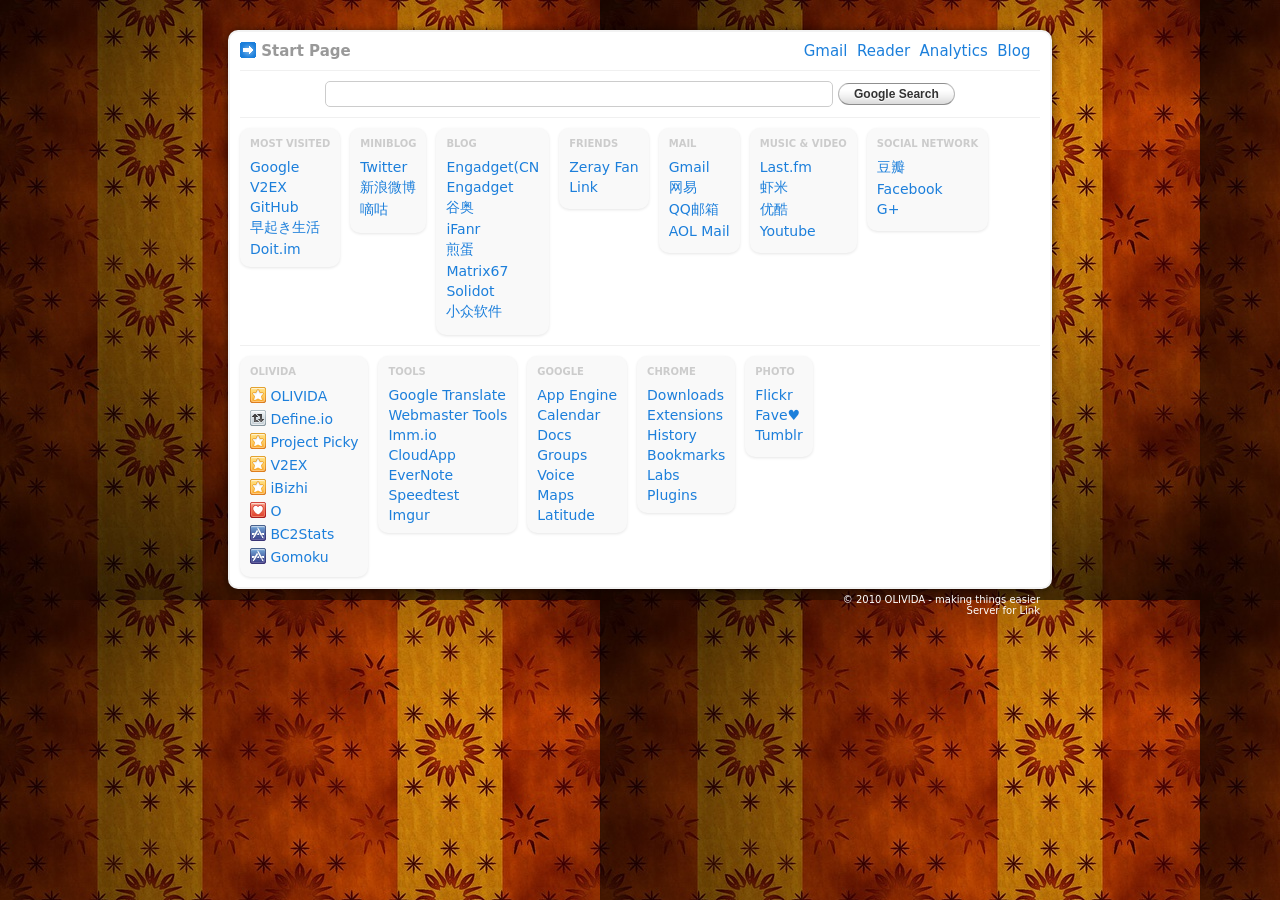
==== index.html @ 31456552 "Modify" ====
<!DOCTYPE html>
<html lang="zh-CN">
<head>
	<meta charset="UTF-8" />
	<title>Start Page</title>
	<link rel="stylesheet" type="text/css" media="screen"  href="static/css/style.css" />
	<link rel="shortcut icon" href="static/img/favicon.ico" />
	<script type="text/javascript" language="javascript">
	        window.onload = function() {
            document.getElementById("google").focus();
			
    </script>
	
    <script>
		var temp;
		function openTab(temp)
		{
			chrome.tabs.create({url: temp});
		}
		 function closeThisTab(info,tab)
		{
			chrome.tabs.remove(tab.id);
			
	</script>
</head>

<body>
	<div id="Root">
		<div style="float: right"><a href="https://mail.google.com">Gmail</a>&nbsp; <a href="https://www.google.com/reader">Reader</a>&nbsp; <a href="https://www.google.com/analytics">Analytics</a>&nbsp; <a href="http://blog.heylink.info">Blog</a>&nbsp;&nbsp;</div>
	  
		<strong style="color: #999"><img src="static/img/icon.png" align="absmiddle" style="margin-top: -4px;" /> Start Page</strong>
		<div class="sep"></div>
 
	  
	<div align="center">
		<form method="get" action="http://www.google.com/search?sourceid=navclient&gfns=1&q=">
			<input type="hidden" name="forid" value="1" />
			<input type="hidden" name="ie" value="UTF-8" />
			<input type="hidden" name="hl" value="en-US" />
			<input type="hidden" name="sourceid" value="navclient" />
			<input type="hidden" name="gfns" value="1" />
			<input type="text" name="q" id="google" class="sl" />
			<input type="submit" value="Google Search" class="super normal button" />
		</form>
	</div>
	<div class="sep"></div>
		
	<div class="column">
		<div class="column_title">MOST VISITED</div>
			<ul class="nav">
				<li><a href="http://www.google.com/">Google</a></li>
				<li><a href="http://v2ex.com">V2EX</a></li>
				<li><a href="http://www.github.com/">GitHub</a></li>
				<li><a href="http://www.hayaoki-seikatsu.com">早起き生活</a></li>
				<li><a href="http://doit.im/">Doit.im</a></li>
			</ul>
	</div>
  
	<div class="column">
		<div class="column_title">MINIBLOG</div>
			<ul class="nav">
				<li><a href="https://www.twitter.com">Twitter</a></li>
				<li><a href="http://t.sina.com.cn">新浪微博</a></li>
				<li><a href="http://t.digu.com">嘀咕</a></li>
				<li></li>
		    </ul>
	</div>
  
	<div class="column">
		<div class="column_title">BLOG</div>
			<ul class="nav">
				<li><a href="http://cn.engadget.com/">Engadget(CN</a></li>
				<li><a href="http://www.engadget.com/">Engadget</a></li>
				<li><a href="http://www.google.org.cn/">谷奥</a></li>
				<li><a href="http://www.ifanr.com/">iFanr</a></li>
				<li><a href="http://jandan.net/">煎蛋</a></li>
				<li><a href="http://www.matrix67.com">Matrix67</a></li>
				<li><a href="http://solidot.org/">Solidot</a></li>
				<li><a href="http://www.appinn.com/">小众软件</a></li>
				<li></li>
		    </ul>
	</div>
  
	<div class="column">
	    <div class="column_title">FRIENDS</div>
			<ul class="nav">
				<li><a href="http://www.fanfe.org">Zeray Fan</a></li>
				<li><a href="http://blog.heylink.info">Link</a></li>
				<li></li>
			</ul>
	</div>
  
	<div class="column">
	    <div class="column_title">MAIL</div>
			<ul class="nav">
				<li><a href="http://www.gmail.com">Gmail</a></li>
				<li><a href="http://www.126.com">网易</a></li>
				<li><a href="http://mail.qq.com">QQ邮箱</a></li>
				<li><a href="http://mail.aol.com">AOL Mail</a></li>
				<li></li>
	      </ul>
	</div>
  
	<div class="column">
	    <div class="column_title">MUSIC &amp; VIDEO</div>
			<ul class="nav">
				<li><a href="http://last.fm">Last.fm</a></li>
				<li><a href="http://www.xiami.com">虾米</a></li>
				<li><a href="http://www.youku.com">优酷</a></li>
				<li><a href="https://www.youtube.com">Youtube</a></li>
				<li></li>
        </ul>
	</div>
  
	<div class="column">
	    <div class="column_title">SOCIAL NETWORK</div>
			<ul class="nav">
				<li><a href="http://www.douban.com">豆瓣</a></li>
				<li><a href="http://www.facebook.com">Facebook</a></li>
				<li><a href="https://plus.google.com">G+</a></li>
				<li></li>
        </ul>
	</div>
  
    <div class="clear"></div>
    <div class="sep"></div>

	<div class="column">
		<div class="column_title">OLIVIDA</div>
			<ul class="nav">
				<li><img src="static/img/star.png" align="absmiddle" style="padding-bottom: 3px;" />&nbsp;<a href="http://www.olivida.com/">OLIVIDA</a></li>
				<li><img src="static/img/retweet.png" align="absmiddle" style="padding-bottom: 3px;" />&nbsp;<a href="http://www.define.io/">Define.io</a></li>
				<li><img src="static/img/star.png" align="absmiddle" style="padding-bottom: 3px;" />&nbsp;<a href="http://picky.olivida.com/">Project Picky</a></li>
				<li><img src="static/img/star.png" align="absmiddle" style="padding-bottom: 3px;" />&nbsp;<a href="http://www.v2ex.com/">V2EX</a></li>
				<li><img src="static/img/star.png" align="absmiddle" style="padding-bottom: 3px;" />&nbsp;<a href="http://www.ibizhi.me/">iBizhi</a></li>
                <li><img src="static/img/heart.png" align="absmiddle" style="padding-bottom: 3px;" />&nbsp;<a href="http://o.olivida.com/">O</a></li>
				<li><img src="static/img/app.png" align="absmiddle" style="padding-bottom: 3px;" />&nbsp;<a href="http://www.olivida.com/bc2stats">BC2Stats</a></li>
				<li><img src="static/img/app.png" align="absmiddle" style="padding-bottom: 3px;" />&nbsp;<a href="http://www.olivida.com/gomoku">Gomoku</a></li>
			</ul>
	</div>
	
	<div class="column">
		<div class="column_title">TOOLS</div>
			<ul class="nav">
				<li><a href="http://translate.google.com">Google Translate</a></li>
				<li><a href="http://www.google.com/webmasters/tools">Webmaster Tools</a></li>
				<li><a href="http://imm.io">Imm.io</a></li>
				<li><a href="http://getcloudapp.com">CloudApp</a></li>
				<li><a href="http://www.evernote.com/Home.action">EverNote</a></li>
				<li><a href="http://www.speedtest.net">Speedtest</a></li>
				<li><a href="http://imgur.com">Imgur</a></li>
		    </ul>
	</div>
	
	<div class="column">
	    <div class="column_title">GOOGLE</div>
			<ul class="nav">
				<li> <a href="http://www.appspot.com">App Engine</a></li>
				<li> <a href="http://www.google.com/calendar">Calendar</a></li>
				<li> <a href="http://docs.google.com/">Docs</a></li>
				<li> <a href="http://groups.google.com/?hl=en">Groups</a></li>
				<li> <a href="http://www.google.com/voice">Voice</a></li>
				<li> <a href="http://ditu.google.com">Maps</a></li>
				<li> <a href="http://goo.gl/F3lT">Latitude</a></li>
			</ul>
    </div>
	
	<div class="column">
	    <div class="column_title">CHROME</div>
			<ul class="nav">
				<li><a href="#" onClick="openTab('chrome://downloads/');closeThisTab;">Downloads</a></li>
				<li><a href="#" onClick="openTab('chrome://extensions/')">Extensions</a></li>
				<li><a href="#" onClick="openTab('chrome://history/')">History</a></li>
				<li><a href="#" onClick="openTab('chrome://bookmarks/')">Bookmarks</a></li>
				<li><a href="#" onClick="openTab('chrome://labs/')">Labs</a></li>
				<li><a href="#" onClick="openTab('chrome://plugins/')">Plugins</a></li>
            </ul>
    </div>
	
	<div class="column">
	    <div class="column_title">PHOTO</div>
			<ul class="nav">
				<li><a href="http://www.flickr.com">Flickr</a></li>
				<li><a href="http://favefavefave.com">Fave♥</a></li>
				<li><a href="http://www.tumblr.com">Tumblr</a></li>
				<li></li>
			</ul>
    </div>
	
    <div class="clear"></div>
    <div class="clear"></div>
    </div>
	
	<div id="Bottom">&copy; 2010 OLIVIDA - making things easier<br/>Server for <a href="http://about.me/links">Link</a></div>
	<!--<script type="text/javascript">
	var gaJsHost = (("https:" == document.location.protocol) ? "https://ssl." : "http://www.");
	document.write(unescape("%3Cscript src='" + gaJsHost + "google-analytics.com/ga.js' type='text/javascript'%3E%3C/script%3E"));
	</script>
	<script type="text/javascript">
	try {
	var pageTracker = _gat._getTracker("UA-11940834-3");
	pageTracker._setDomainName("none");
	pageTracker._setAllowLinker(true);
	pageTracker._trackPageview();
	} catch(err) {}</script>-->
</body>
</html>
---- static/css/style.css ----
@charset "utf-8"

/*
	OLIVIDA Start Page CSS
	
	Author: Livid <v2ex.livid@me.com>
	Web: http://picky.olivida.com/
	
	This is the preferred look-n-feel for our start page.
	
	The best way to wipe IE6 from this planet is to forget it all since the beginning of your every new project.
*/

html {
	height: 100%;
}

body {
	padding: 0px;
	margin: 0px;
	font-family: "Century Gothic","Helvetica Neue", "Luxi Sans", "DejaVu Sans", Tahoma, "STHeiti";
	background-color: #e2e2e2;
	min-width: 900px;
	background-image: url("../img/tile03.jpg");
}

a:link, a:visited, a:active {
	color: #1c7fdb;
	text-decoration: none;
}

a:hover {
	text-decoration: underline;
}

a.orange:link, a.orange:visited, a.orange:active {
	color: #ff9900;
	text-decoration: none;
}

a.orange:hover {
	color: #e18700;
	text-decoration: underline;
}

/* IDs */

#Root {
	width: 800px;
	margin: 30px auto 0px auto;
	background-color: #fff;
	/* [disabled]-moz-border-radius: 10px; */
	-webkit-border-radius: 10px;
	border-radius: 10px;
	border: 2px solid rgba(0,0,0,0.05);
	padding: 10px;
	font-size: 15px;
	-webkit-box-shadow: 0px 1px 10px rgba(0, 0, 0, 0.6);
	-moz-box-shadow: 0px 1px 10px rgba(0, 0, 0, 0.6);
}

#Bottom {
	width: 800px;
	margin: 0px auto 20px auto;
	font-size: 10px;
	color: #fff;
	padding: 5px 10px 0px 10px;
	text-align: right;
}

/* CLASSes */

.sep {
	margin: 10px 0px 10px 0px;
	border-top: 1px solid #f0f0f0;
}

.column {
	float: left;
	font-size: 12px;
	margin-right: 10px;
	background-color: #f9f9f9;
	padding: 10px;
	-moz-border-radius: 10px;
	-webkit-border-radius: 10px;
	border-radius: 10px;
	-webkit-box-shadow: 0px 1px 3px rgba(0, 0, 0, 0.1);
	-moz-box-shadow: 0px 1px 3px rgba(0, 0, 0, 0.1);
}

.column_title {
	color: #ccc;
	font-size: 10px;
	font-weight: bold;
}

.clear {
	clear: both;
}

ul.nav {
	padding: 0px;
	margin: 6px 0px 0px 0px;
	list-style: none;
}

ul.nav li {
	padding: 4px 0px 0px 0px;
	font-size: 14px;
}

.sl {
	padding: 3px;
	-moz-border-radius: 5px;
	-webkit-border-radius: 5px;
	border-radius: 5px;
	width: 500px;
	font-size: 16px;
	color: #000;
	background-color: #fff;
	border: 1px solid #ccc;
	font-family: "Panic Sans", Luxi Mono, "Courier New", Monaco;
}

.olive {
	color: #3b3;
}

.super.button {
	background-image: url("../img/bg_blended.png");
	padding: 4px 15px 4px 15px;
	border: 1px solid rgba(0,0,0,.25);
	border-bottom-color: rgba(0,0,0,.35);
	-webkit-border-radius: 15px;
	-moz-border-radius: 15px;
	font-size: 12px;
	line-height: 12px;
}

.normal.button { background-color: #fff; color: #333; text-shadow: 0px 1px 1px #fff; text-decoration: none; font-weight: bold; }
.normal.button:hover { background-color: #f0f0f0; color: #333; text-shadow: 0px 1px 1px #fff; text-decoration: none; text-decoration: none; font-weight: bold; cursor: pointer; }

#Bottom a{
	color:#FFF;
}
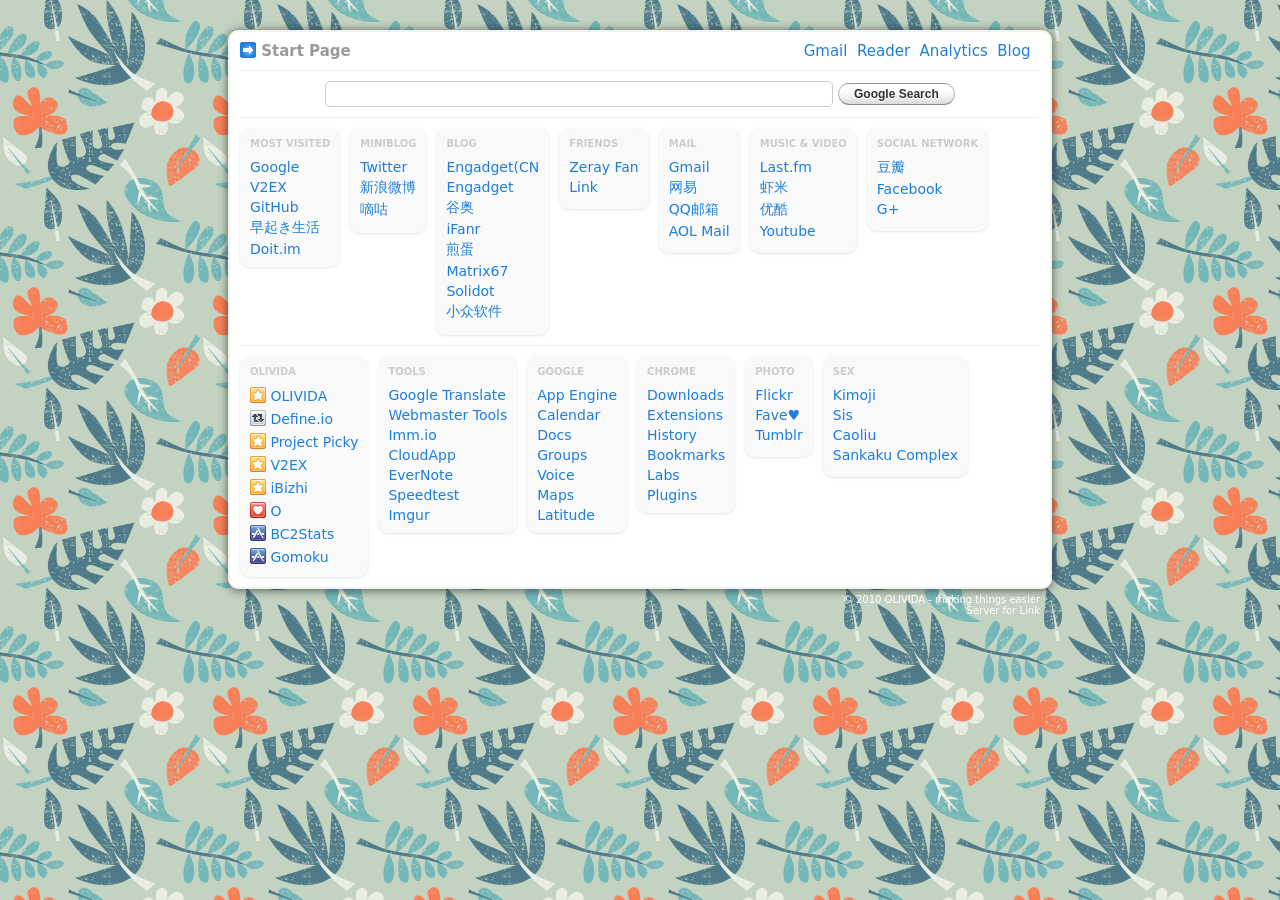
==== commit ea860d8a: "Add hexie.233" ====
--- a/index.html
+++ b/index.html
@@ -187,6 +187,17 @@
 			</ul>
     </div>
 	
+	<div class="column">
+		<div class="column_title">SEX</div>
+			<ul class="nav">
+				<li><a href="kimoji.tv">Kimoji</a></li>
+				<li><a href="www.sis001.com">Sis</a></li>
+				<li><a href="http://c1520.inc.gs/index.php?u=68610">Caoliu</a></li>
+				<li><a href="http://www.sankakucomplex.com">Sankaku Complex</a></li>
+				<li></li>
+			</ul>
+    </div>
+	
     <div class="clear"></div>
     <div class="clear"></div>
     </div>
--- a/static/css/style.css
+++ b/static/css/style.css
@@ -21,7 +21,7 @@
 	font-family: "Century Gothic","Helvetica Neue", "Luxi Sans", "DejaVu Sans", Tahoma, "STHeiti";
 	background-color: #e2e2e2;
 	min-width: 900px;
-	background-image: url("../img/tile03.jpg");
+	background-image: url("../img/tile02.jpg");
 }
 
 a:link, a:visited, a:active {
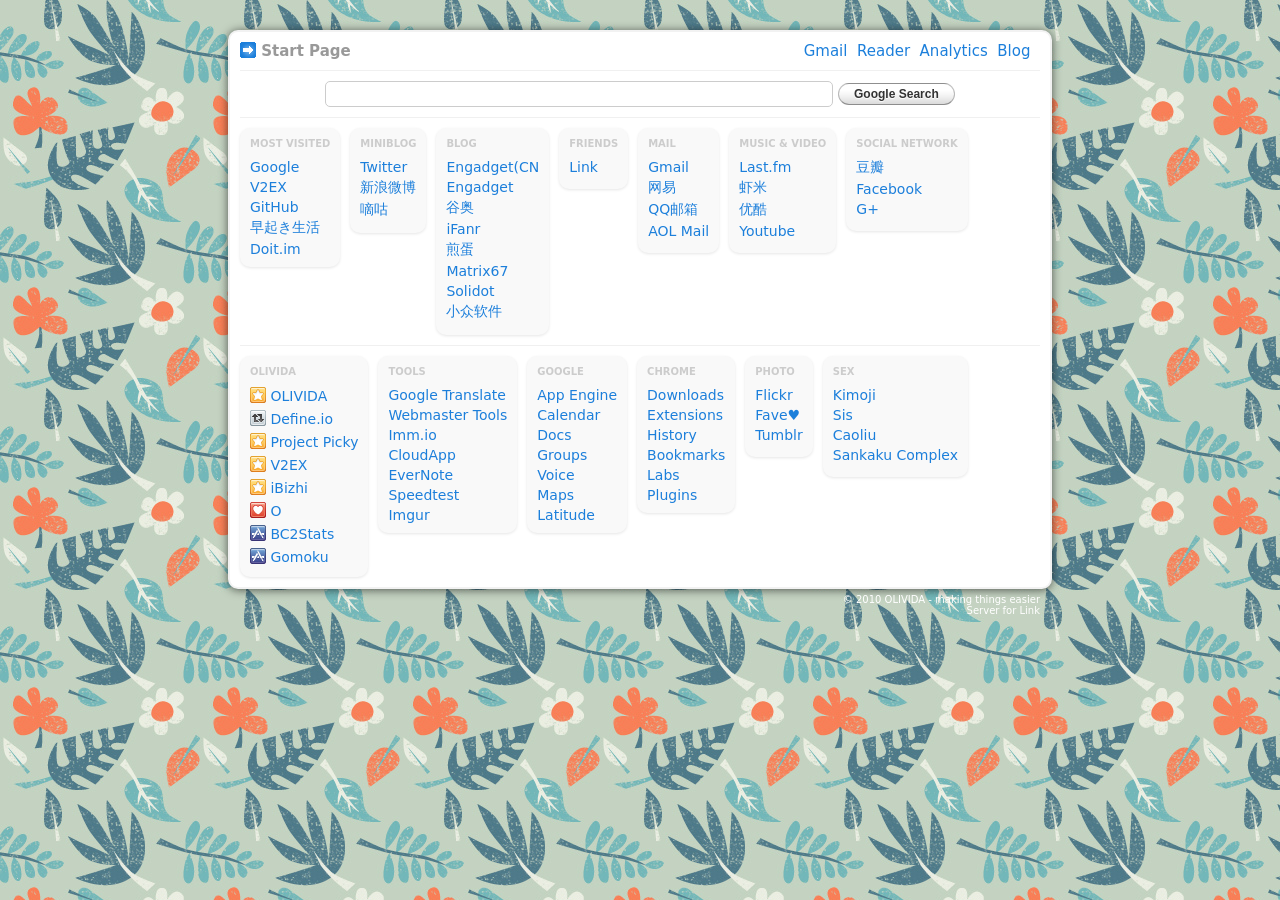
==== commit 0adf5825: "Add hexie.233" ====
--- a/index.html
+++ b/index.html
@@ -84,7 +84,6 @@
 	<div class="column">
 	    <div class="column_title">FRIENDS</div>
 			<ul class="nav">
-				<li><a href="http://www.fanfe.org">Zeray Fan</a></li>
 				<li><a href="http://blog.heylink.info">Link</a></li>
 				<li></li>
 			</ul>
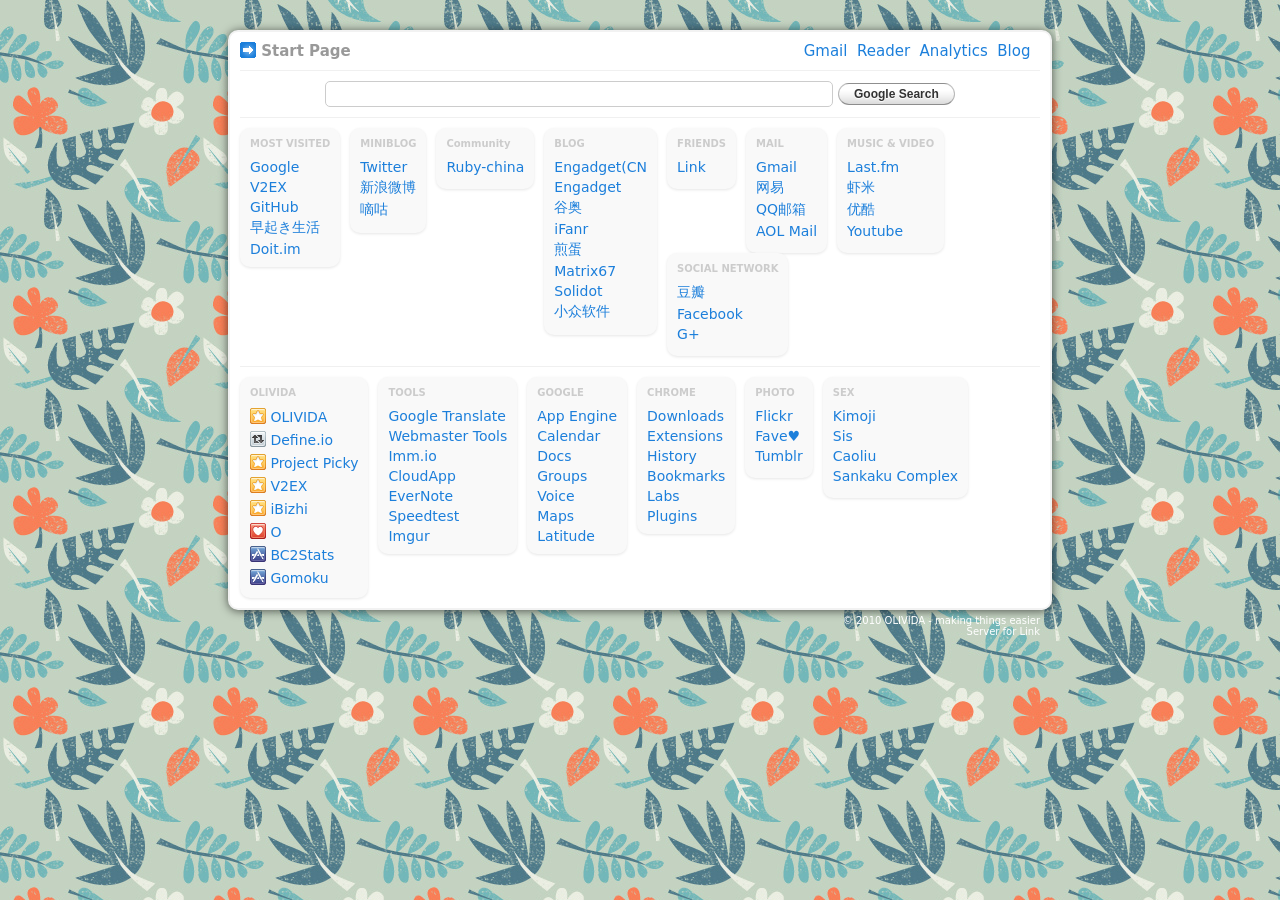
==== commit 6cc43f2d: "Add Community" ====
--- a/index.html
+++ b/index.html
@@ -22,6 +22,21 @@
 			chrome.tabs.remove(tab.id);
 			
 	</script>
+	
+	<!--Google Analytics-->
+	<script type="text/javascript">
+
+		var _gaq = _gaq || [];
+		_gaq.push(['_setAccount', 'UA-27906378-1']);
+		_gaq.push(['_trackPageview']);
+
+		(function() {
+			var ga = document.createElement('script'); ga.type = 'text/javascript'; ga.async = true;
+			ga.src = ('https:' == document.location.protocol ? 'https://ssl' : 'http://www') + '.google-analytics.com/ga.js';
+			var s = document.getElementsByTagName('script')[0]; s.parentNode.insertBefore(ga, s);
+		})();
+
+    </script>
 </head>
 
 <body>
@@ -65,7 +80,15 @@
 				<li></li>
 		    </ul>
 	</div>
-  
+	
+	<div class="column">
+		<div class="column_title">Community</div>
+			<ul class="nav">
+				<li><a href="https://ruby-china.org">Ruby-china</a></li>
+				<li></li>
+		    </ul>
+	</div>
+	
 	<div class="column">
 		<div class="column_title">BLOG</div>
 			<ul class="nav">
@@ -189,8 +212,8 @@
 	<div class="column">
 		<div class="column_title">SEX</div>
 			<ul class="nav">
-				<li><a href="kimoji.tv">Kimoji</a></li>
-				<li><a href="www.sis001.com">Sis</a></li>
+				<li><a href="http://kimoji.tv">Kimoji</a></li>
+				<li><a href="http://www.sis001.com">Sis</a></li>
 				<li><a href="http://c1520.inc.gs/index.php?u=68610">Caoliu</a></li>
 				<li><a href="http://www.sankakucomplex.com">Sankaku Complex</a></li>
 				<li></li>
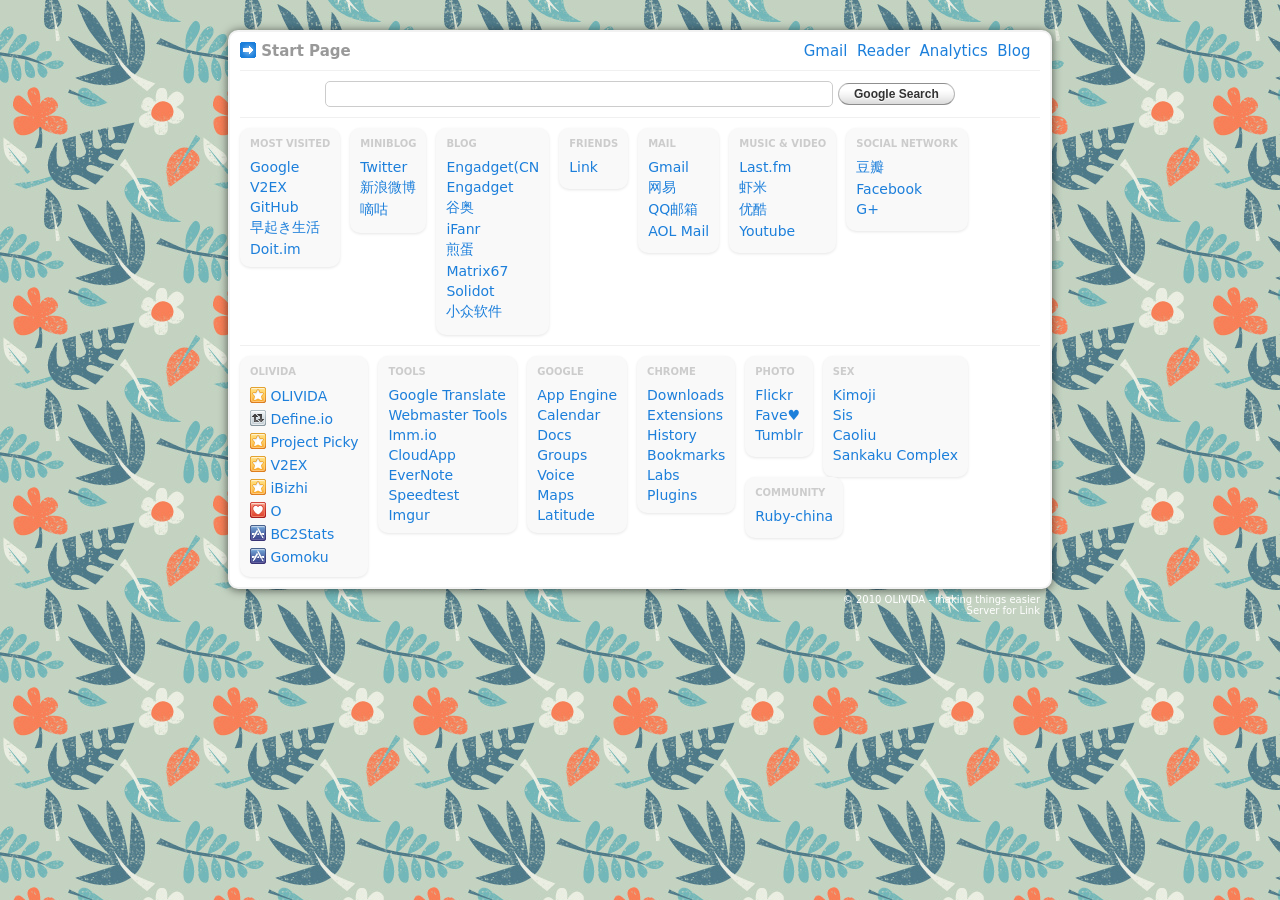
==== commit b60504a8: "Add COMMUNITY" ====
--- a/index.html
+++ b/index.html
@@ -82,14 +82,6 @@
 	</div>
 	
 	<div class="column">
-		<div class="column_title">Community</div>
-			<ul class="nav">
-				<li><a href="https://ruby-china.org">Ruby-china</a></li>
-				<li></li>
-		    </ul>
-	</div>
-	
-	<div class="column">
 		<div class="column_title">BLOG</div>
 			<ul class="nav">
 				<li><a href="http://cn.engadget.com/">Engadget(CN</a></li>
@@ -219,6 +211,14 @@
 				<li></li>
 			</ul>
     </div>
+	
+	<div class="column">
+		<div class="column_title">COMMUNITY</div>
+			<ul class="nav">
+				<li><a href="https://ruby-china.org">Ruby-china</a></li>
+				<li></li>
+		    </ul>
+	</div>
 	
     <div class="clear"></div>
     <div class="clear"></div>
